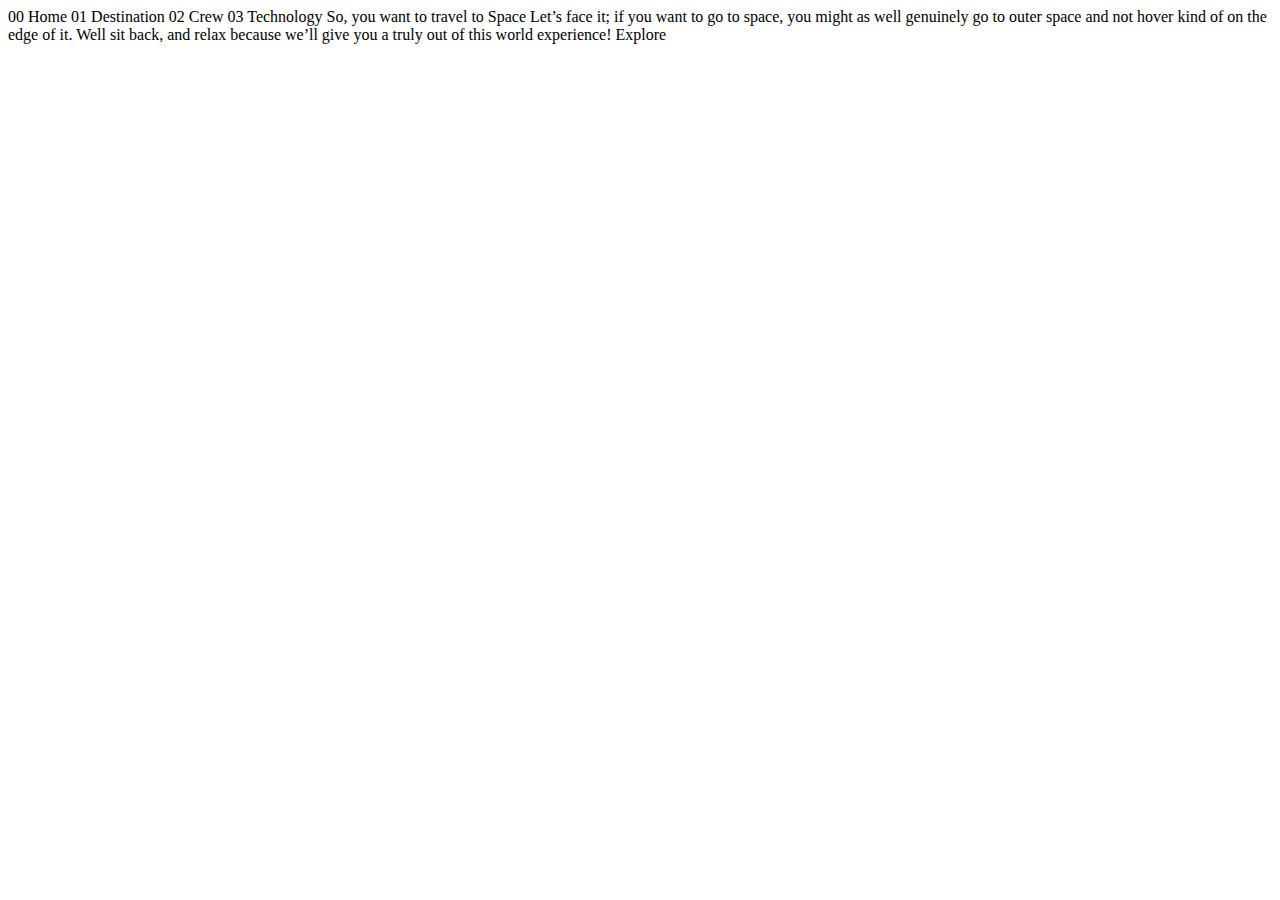
==== index.html @ c909ea91 "Starting code files" ====
<!DOCTYPE html>
<html lang="en">
<head>
  <meta charset="UTF-8">
  <meta name="viewport" content="width=device-width, initial-scale=1.0">

  <link rel="icon" type="image/png" sizes="32x32" href="./assets/favicon-32x32.png">
  
  <title>Frontend Mentor | Space tourism website</title>
</head>
<body>

  00 Home
  01 Destination
  02 Crew
  03 Technology

  So, you want to travel to
  Space
  Let’s face it; if you want to go to space, you might as well genuinely go to 
  outer space and not hover kind of on the edge of it. Well sit back, and relax 
  because we’ll give you a truly out of this world experience!

  Explore

</body>
</html>
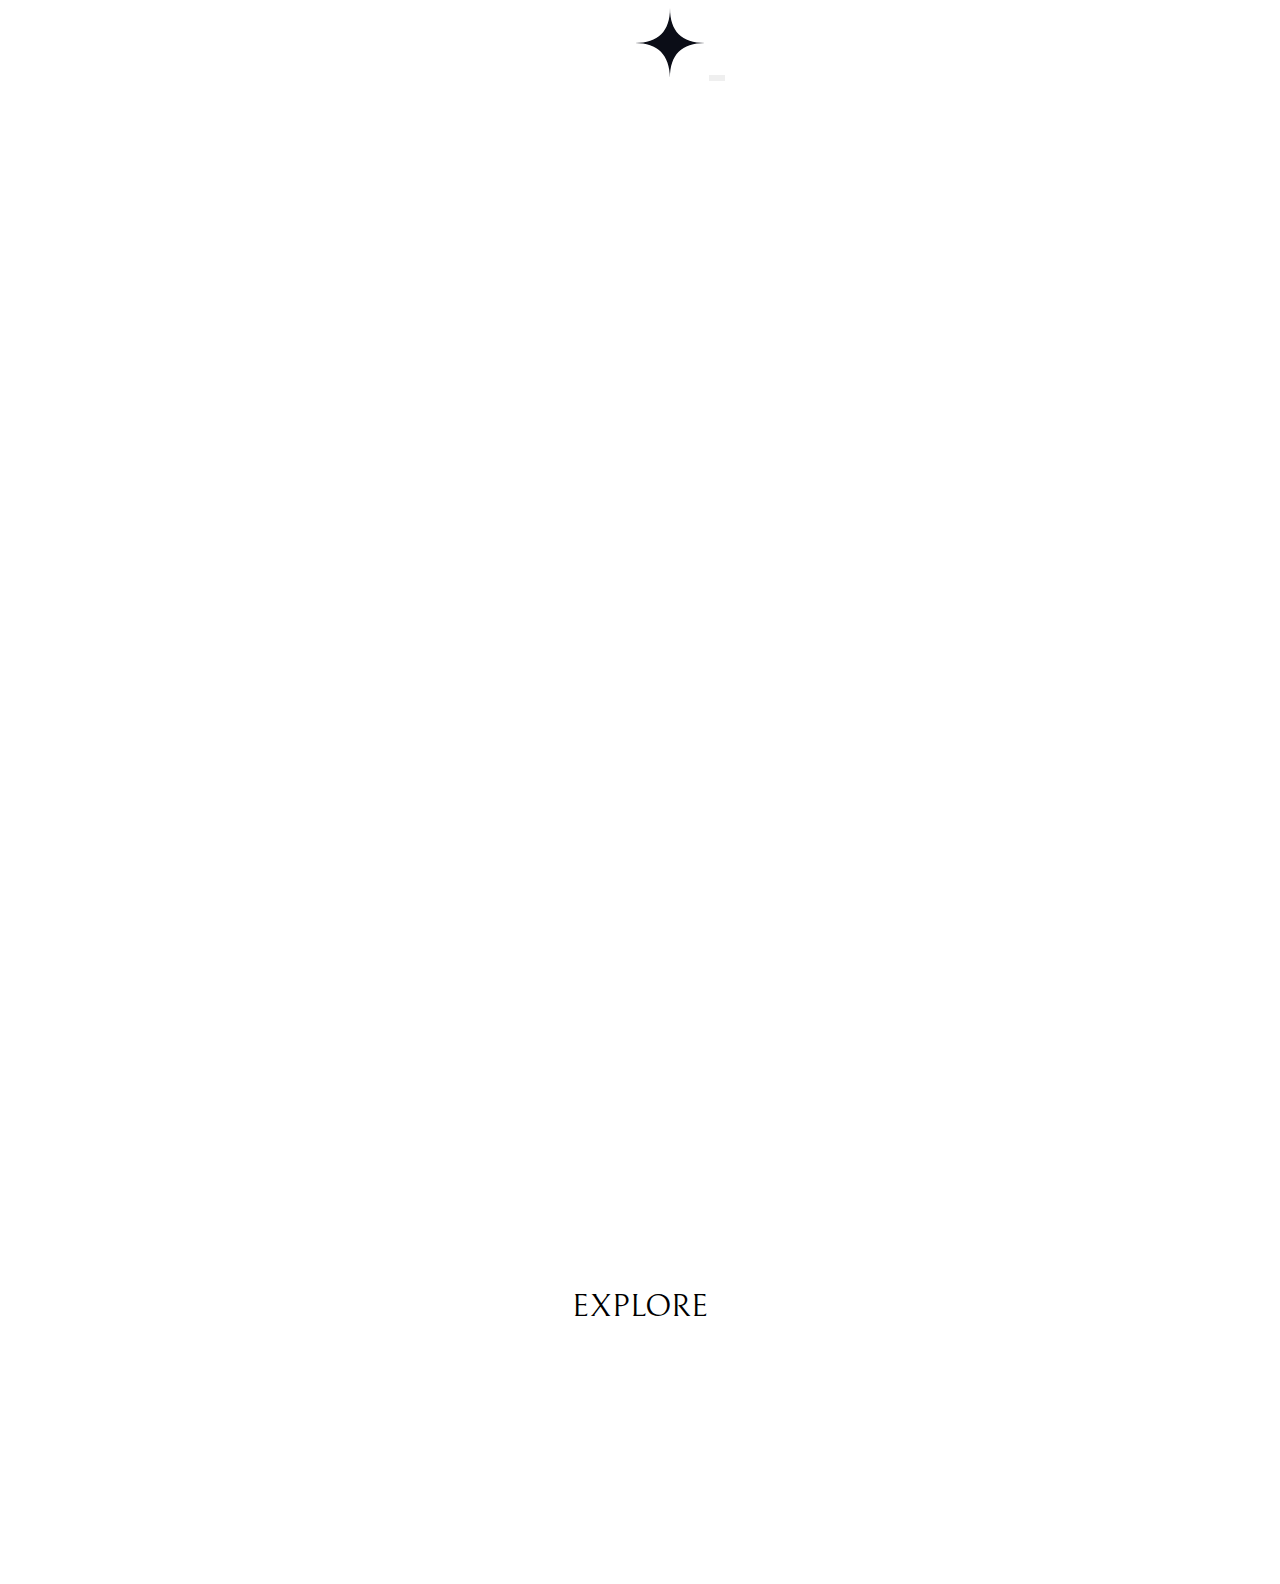
==== commit 08352530: "Add files via upload" ====
--- a/index.html
+++ b/index.html
@@ -5,23 +5,55 @@
   <meta name="viewport" content="width=device-width, initial-scale=1.0">
 
   <link rel="icon" type="image/png" sizes="32x32" href="./assets/favicon-32x32.png">
-  
-  <title>Frontend Mentor | Space tourism website</title>
+  <link rel="preconnect" href="https://fonts.googleapis.com">
+  <link rel="preconnect" href="https://fonts.gstatic.com" crossorigin>
+  <link href="https://fonts.googleapis.com/css2?family=Barlow+Condensed:wght@100;200;300;400;500;600;700&family=Bellefair&display=swap" rel="stylesheet">
+  <title class="page0">VTisbierek | Space Challenge</title>
+  <link href="https://cdn.jsdelivr.net/npm/bootstrap@5.3.0-alpha1/dist/css/bootstrap.min.css" rel="stylesheet" integrity="sha384-GLhlTQ8iRABdZLl6O3oVMWSktQOp6b7In1Zl3/Jr59b6EGGoI1aFkw7cmDA6j6gD" crossorigin="anonymous">
+  <script src="https://cdn.jsdelivr.net/npm/bootstrap@5.3.0-alpha1/dist/js/bootstrap.bundle.min.js" integrity="sha384-w76AqPfDkMBDXo30jS1Sgez6pr3x5MlQ1ZAGC+nuZB+EYdgRZgiwxhTBTkF7CXvN" crossorigin="anonymous"></script>
+  <link rel="stylesheet" type="" href="css/index.css">
 </head>
 <body>
+  <nav class="navbar navbar-expand-md navbar-dark">
+    <a class="navbar-brand" href=""><img src="assets/shared/logo.svg" alt="logo" class="navbar-logo"></a>
+    <button class="navbar-toggler collapsed" type="button" data-bs-toggle="collapse" data-bs-target="#topMenu" aria-controls="topMenu" aria-expanded="false" aria-label="Toggle navigation">
+        <span class="navbar-toggler-icon"></span>
+    </button>
+    <div class="container-fluid navbar-separator"><hr class="navbar-hr"></div>  
+    <div class="collapse navbar-collapse" id="topMenu">
+      <ul class="navbar-nav ms-auto">
+        <li class="nav-item">
+          <a class="nav-link navlink-active py-5" href=""><span class="navlink-number">00</span>Home</a>
+        </li>
+        <li class="nav-item">
+          <a class="nav-link py-5" href="destination.html"><span class="navlink-number">01</span>Destination</a>
+        </li>
+        <li class="nav-item">
+          <a class="nav-link py-5" href="crew.html"><span class="navlink-number">02</span>Crew</a>
+        </li>
+        <li class="nav-item">
+          <a class="nav-link py-5" href="technology.html"><span class="navlink-number">03</span>Technology</a>
+        </li>
+      </ul>
+    </div>
+  </nav>
+  <div class="container-fluid title-panel">
+    <div class="row">
+      <div class="col-lg-6">
+        <h3 class="pre-title">So, you want to travel to</h1>
+        <h1 class="title-text">SPACE</h1>
+        <p class="cover-text">Let’'s face it; if you want to go to space, you might as well genuinely go to 
+          outer space and not hover kind of on the edge of it. Well sit back, and relax 
+          because we’ll give you a truly out of this world experience!
+        </p>
+      </div>
+      <div class="col-lg-6">
+        <div class="explore-btn"><p class="explore-text">EXPLORE</p></div>
+      </div>
+    </div>
+  </div>
 
-  00 Home
-  01 Destination
-  02 Crew
-  03 Technology
-
-  So, you want to travel to
-  Space
-  Let’s face it; if you want to go to space, you might as well genuinely go to 
-  outer space and not hover kind of on the edge of it. Well sit back, and relax 
-  because we’ll give you a truly out of this world experience!
-
-  Explore
-
+  <script src="https://ajax.googleapis.com/ajax/libs/jquery/3.6.3/jquery.min.js"></script>
+  <script src="main.js" charset="utf-8"></script>
 </body>
 </html>--- a/css/index.css
+++ b/css/index.css
@@ -0,0 +1,812 @@
+/*********************************************BODY SECTION (DESKTOP)*************************************************/
+
+body {
+    background-size: cover;
+    background-repeat: no-repeat;
+    color:#fff;
+}
+
+/*************************************************NAVBAR SECTION*****************************************************/
+
+.navbar{
+    padding: 0 0 0 5rem;
+    margin: 2.5% 0 2.5%;
+    position: relative;
+}
+
+.navbar-brand{
+    display: inline-block;
+ 
+}
+
+.navbar-logo{
+    width:70px;
+}
+
+.navbar-separator{
+    position: relative;
+}
+
+.navbar-hr{
+    position: absolute;
+    top: 50%;
+    left: 10%;
+    height: 1px;
+    background-color: #fff;
+    width: 100%;
+    margin:0;
+    z-index: 1;
+}
+
+.nav-item{
+    padding: 0 30px 0;
+}
+
+.navbar-nav{
+    background: rgba(255,255,255,0.05);
+    -webkit-backdrop-filter: blur(30px);
+    backdrop-filter: blur(30px);
+    padding: 0 12rem 0 8rem;
+}
+
+.nav-link{
+    font-size: 1.2rem;
+    font-weight:100;
+    text-transform: uppercase;
+    font-family: 'Barlow Condensed', sans-serif;
+    letter-spacing: 0.15em;
+    color:#fff;
+}
+
+.nav-link:hover{
+    border-bottom: 3px solid white;
+}
+
+.navlink-active{
+    border-bottom: 3px solid white;
+}
+
+.navlink-number{
+    font-size: 1.3rem;
+    font-weight: 600;
+    margin: 0 15px 0 0;
+}
+
+.navbar-dark .navbar-toggler-icon {
+    background-image: url(../assets/shared/icon-close.svg);
+    width: 2em;
+    height: 2em;
+}
+
+.collapsed .navbar-toggler-icon {
+    background-image: url(../assets/shared/icon-hamburger.svg);
+    width: 2em;
+    height: 2em;
+}
+
+.navbar-dark .navbar-toggler {
+    border-color: transparent !important;
+}
+
+/*************************************************HOME SCREEN CONTENT SECTION****************************************************/
+
+.title-panel{
+    margin: 0;
+    margin-top: 10%;
+    padding: 0 12%;
+    position: relative;
+}
+
+.pre-title{
+    text-transform: uppercase;
+    font-family: 'Barlow Condensed', sans-serif;
+    font-size: 2.5rem;
+    font-weight: 100;
+    letter-spacing: 0.3rem;
+}
+
+.title-text{
+    font-family: 'Bellefair', serif;
+    font-size: 11rem;
+}
+
+.cover-text{
+    font-family: 'Barlow Condensed', sans-serif;    
+    font-size: 1.4rem;
+    font-weight: 100;
+    letter-spacing: 0.1rem;
+    padding-right: 28%;
+}
+
+.col-lg-6{
+    position: relative;
+}
+
+.explore-btn{
+    height:16rem;
+    width:16rem;
+    background-color: #fff;
+    border-radius: 100%;
+    font-family: 'Bellefair', serif;
+    font-size: 2rem;
+    color:black;
+    position: absolute;
+    right:10%;
+    top:30%;
+    text-align: center;
+    transition: 0.5s;
+}
+
+.explore-btn:hover{
+    box-shadow: 0px 0px 0px 50px #979797;
+    transition: 0.5s;
+}
+
+.explore-text{
+    margin: 0;
+    position:relative;
+    top:104px;
+}
+
+/*************************************************DESTINATION SCREEN CONTENT SECTION****************************************************/
+
+.destination-panel{
+    margin-top: 3%;
+    padding: 0 12%;
+}
+
+.destination-heading{
+    text-transform: uppercase;
+    font-family: 'Barlow Condensed', sans-serif;
+    font-size: 2.5rem;
+    font-weight: 100;
+    letter-spacing: 0.3rem;    
+}
+
+.destintation-heading-number{
+    color:#474747;
+    font-weight:600;
+    margin-right: 20px;
+}
+
+.destination-content{
+    margin-top: 3%;
+}
+
+.destination-left{
+    padding: 4% 2% 0 6%;
+}
+
+.destination-right{
+    padding: 0 3.5% 0 2%;
+}
+
+.destination-indicators{
+    position: relative;
+    margin: 0;
+    text-transform: uppercase;
+    font-family: 'Barlow Condensed', sans-serif;
+    font-weight: 100;
+    letter-spacing: 0.15rem;
+    font-size: 1.4rem;
+    justify-content: left;
+}
+
+.carousel-switcher{
+    margin-right: 60px;
+    padding: 0 0 10px;
+    border-bottom: 3px solid transparent;
+}
+
+.destination-indicators .active{
+    border-bottom: 3px solid white;    
+}
+
+.carousel-switcher:hover{
+    border-bottom: 3px solid white;
+}
+
+#destination-carousel{
+    margin-top: 6.5%;
+    margin-bottom: 15%;
+}
+
+.destination-title{
+    text-transform: uppercase;
+    font-family: 'Bellefair', serif;
+    font-size: 7rem;    
+}
+
+.destination-text{
+    font-family: 'Barlow Condensed', sans-serif;    
+    font-size: 1.3rem;
+    font-weight: 100;
+    letter-spacing: 0.1rem;
+    margin-bottom: 9%;
+}
+
+.destination-separator{
+    margin-bottom:6%;
+}
+
+.destination-info{
+    text-transform: uppercase;
+    font-family: 'Barlow Condensed', sans-serif;
+    font-weight: 100;
+    letter-spacing: 0.15rem;  
+}
+
+.destination-number{
+    text-transform: uppercase;
+    font-family: 'Bellefair', serif;    
+}
+
+/*****************************************************CREW SCREEN CONTENT SECTION*******************************************************/
+
+.crew-panel{
+    margin-top: 3%;
+    padding: 0 8% 0 12%;    
+}
+
+.crew-left{
+    margin-top: 6%;
+}
+
+#crew-carousel .carousel-indicators{
+    justify-content: left;
+    margin: 0;
+    bottom: -100px;
+}
+
+.carousel-indicators .crew-btn{
+    border-radius:50%;
+    width:15px;
+    height:15px;
+    margin-right:20px;
+    background-color: #474747;
+}
+
+.carousel-indicators .crew-btn.active{
+    background-color: white;
+}
+
+.crew-job{
+    text-transform: uppercase;
+    font-family: 'Bellefair', serif; 
+    font-size: 2.5rem; 
+    color:#979797;
+}
+
+.crew-name{
+    text-transform: uppercase;
+    font-family: 'Bellefair', serif;
+    font-size: 4.2rem;
+    margin-bottom: 4%;
+}
+
+.crew-text{
+    font-family: 'Barlow Condensed', sans-serif;    
+    font-size: 1.5rem;
+    font-weight: 100;
+    letter-spacing: 0.1rem;
+    padding-right: 25%;
+}
+
+.crew-right{
+    padding-right: 4%;
+}
+
+.crew-inner{
+    display: contents;
+}
+
+.crew-inner .carousel-item{
+    justify-content: right;
+    display: flex;
+}
+
+/******************************************************TECHNOLOGY SCREEN SECTION********************************************************/
+
+.tech-panel{
+    margin-top: 3%;
+    padding: 0 0 0 12%; 
+}
+
+.tech-content{
+    margin: 3% 0 0;
+    width:100%;
+}
+
+.tech-left{
+    padding-left: 12%;
+    position: relative;
+    margin-bottom: 8%;
+    width:60%;
+}
+
+.terminology-title{
+    text-transform: uppercase;
+    font-family: 'Barlow Condensed', sans-serif;
+    font-size: 1.2rem;
+    font-weight: 100;
+    letter-spacing: 0.3rem;
+    position: absolute;   
+    top:95px; 
+    z-index: 101;
+}
+
+.tech-title{
+    text-transform: uppercase;
+    font-family: 'Bellefair', serif;
+    font-size: 5rem;
+    margin-top: 130px;
+    margin-bottom: 3%;
+}
+
+.tech-text{
+    font-family: 'Barlow Condensed', sans-serif;    
+    font-size: 1.5rem;
+    font-weight: 100;
+    letter-spacing: 0.1rem;
+    padding-right: 20%;
+}
+
+#tech-carousel .carousel-indicators{
+    justify-content: left;
+    top: 85px;
+    left: -190px;
+    flex-direction: column;
+    margin: 0;
+}
+
+.carousel-indicators .tech-btn{
+    border-radius:50%;
+    width:95px;
+    height:95px;
+    background-color: transparent;
+    border: 1px solid white;
+    flex:none;
+    margin-bottom:40px;
+    text-indent: 0;
+    font-family: 'Bellefair', serif;
+    font-size: 2.5rem;
+    font-weight: 500;
+    color: white;
+}
+
+.carousel-indicators .tech-btn.active{
+    background-color: white;
+    color:black;
+}
+
+.tech-right{
+    padding: 0;
+    justify-content: right;
+    display:flex;
+    margin-bottom: 8%;
+    width:40%;
+}
+
+.tech-img-1{
+    content:url(../assets/technology/image-launch-vehicle-portrait.jpg);
+}
+
+.tech-img-2{
+    content:url(../assets/technology/image-spaceport-portrait.jpg);
+}
+
+.tech-img-3{
+    content:url(../assets/technology/image-space-capsule-portrait.jpg);
+}
+
+/*********************************************************MEDIA QUERY SECTION***********************************************************/
+/************************************************************TABLET SECTION*************************************************************/
+
+@media (max-width: 1340px){
+    body {
+        text-align: center;
+    }
+
+    .navbar{
+        margin: 0;
+    }
+
+    .navbar-hr{
+        display: none;
+    }
+
+    .navlink-number{
+        display: none;
+    }
+
+    .navbar-nav{
+        padding: 0 4rem 0 4rem;
+    }
+
+    .cover-text{
+        padding: 0 15%;
+    }
+
+    .nav-item{
+        padding: 0 15px 0;
+    }
+
+/*************************************************************HOME PAGE**************************************************************/     
+
+    .title-panel{
+        margin-top: 15%;
+    }
+
+    .col-lg-6{
+        width:100%;
+        position: relative;
+    }
+
+    .explore-btn{
+        position: static;   
+        margin: 25% auto 15%;
+    }
+
+/*********************************************************DESTINATION PAGE***********************************************************/    
+    .destination-panel{
+        margin-top: 10%;
+    }
+
+    .destination-left{
+        padding: 3% 0 0 0;
+        margin-bottom: 15%;
+    }
+
+    .destination-img{
+        width: 50%;
+    }
+
+    .destination-indicators{
+        text-align: center;
+    }
+
+    .carousel-switcher{
+        margin-left: 30px;
+        margin-right: 30px;
+    }
+
+    #destination-carousel{
+        margin-top: 3%;
+    }
+
+/*************************************************************CREW PAGE*************************************************************/
+
+    .crew-panel{
+        margin-top: 10%;
+        padding: 0 12%; 
+    }
+
+    #crew-carousel .carousel-indicators{
+        justify-content: center;
+        margin: 0;
+        bottom: -50px;
+    }
+
+    .crew-text{
+        padding: 0 10%;
+    }
+
+    .crew-left{
+        margin-bottom: 12%;
+    }
+
+    .crew-right{
+        padding: 0%;
+    }
+
+    .crew-img{
+        max-height: 600px;
+    }
+
+    .crew-inner{
+        display: block;
+    }
+
+    .crew-inner .carousel-item{
+        justify-content: center;
+        display: block;
+}
+
+/*********************************************************TECHNOLOGY PAGE************************************************************/
+
+    .tech-img-1{
+        content:url(../assets/technology/image-launch-vehicle-landscape.jpg);
+    }
+
+    .tech-img-2{
+        content:url(../assets/technology/image-spaceport-landscape.jpg);
+    }
+
+    .tech-img-3{
+        content:url(../assets/technology/image-space-capsule-landscape.jpg);
+    }
+
+    .tech-panel{
+        margin-top: 10%;
+        padding: 0;
+    }
+
+    .terminology-title{
+        font-size: 1.2rem; 
+        left:12%;  
+        top:30px; 
+    }
+
+    .tech-left{
+        padding: 0;
+        margin-bottom: 4%;
+        width:100%;
+    }
+
+    .tech-title{
+        font-size: 4.5rem;
+        margin-top: 250px;
+        margin-bottom: 3%;
+        padding:0 10%;
+    }
+    
+    .tech-text{   
+        font-size: 1.5rem;
+        padding:0 15%;
+    }
+
+    .tech-right{
+        margin-bottom: 10%;
+        width:100%;
+    }
+
+    .tech-img{
+        width:100%;
+    }
+
+    #tech-carousel .carousel-indicators{
+        justify-content: center;
+        top: 100px;
+        left: 0;
+        flex-direction:row;
+    }
+    
+    .carousel-indicators .tech-btn{
+        margin: 0 20px;
+    }
+}
+
+/***********************************************************MOBILE QUERY*************************************************************/
+
+@media (max-width: 768px){
+    body {
+        text-align: center;
+    }
+
+    .navbar{
+        margin: 5% 0 0;
+        padding: 0 2rem 0 2.5rem;
+    }
+
+    .navbar-hr{
+        display: none;
+    }
+
+    .navlink-number{
+        display: none;
+    }
+
+    .navbar-nav{
+        padding: 0;
+        -webkit-backdrop-filter: blur(20px);
+        backdrop-filter: blur(20px);
+        position: absolute;
+        right:0;
+        width: 50vw;
+        flex-direction: column;
+        z-index: 100;
+    }
+
+    .nav-item{
+        padding: 0;
+    }
+
+/*************************************************************HOME PAGE**************************************************************/
+    
+    .cover-text{
+        padding: 0;
+        font-size: 1.5rem;
+    }
+
+    .title-panel{
+        margin-top: 11%;
+    }
+
+    .col-lg-6{
+        width:100%;
+        position: relative;
+    }
+
+    .explore-btn{
+        position: static;   
+        margin: 25% auto 15%;
+    }
+
+    .pre-title{
+        font-size: 1.5rem;
+        margin-top: 1.5rem;
+        margin-bottom: 1.5rem;
+    }
+    
+    .title-text{
+        font-size: 8rem;
+        margin-bottom: 2rem;
+    } 
+
+/*********************************************************DESTINATION PAGE***********************************************************/
+    .destination-panel{
+        margin-top: 10%;
+    }
+
+    .destination-heading{
+        font-size: 1.5rem;
+    }    
+
+    .destination-left{
+        padding: 3% 0 0 0;
+        margin-bottom: 15%;
+    }
+
+    .destination-img{
+        width: 50%;
+    }
+
+    .destination-indicators{
+        text-align: center;
+    }
+
+    .carousel-switcher{
+        margin-left: 10px;
+        margin-right: 10px;
+    }
+
+    #destination-carousel{
+        margin-top: 8%;
+    }
+
+    .destination-title{
+        font-size: 5rem;    
+    }
+
+    .destination-separator{
+        margin-bottom:8%;
+    }
+
+    .destination-final{
+        padding: 0 10%;
+    }
+
+    .destination-number{
+        font-size: 1.3rem;
+    }  
+    
+    .destination-final-column{
+        padding: 0;
+    }
+    
+/*************************************************************CREW PAGE*************************************************************/
+
+    .crew-panel{
+        margin-top: 10%;
+        padding: 0 7%; 
+    }
+
+    #crew-carousel .carousel-indicators{
+        justify-content: center;
+        margin: 0;
+        bottom: -30px;
+    }
+
+    .crew-text{
+        padding: 0 10%;
+    }
+
+    .crew-left{
+        margin-bottom: 15%;
+    }
+
+    .crew-right{
+        padding: 0%;
+    }
+
+    .crew-img{
+        max-height: 450px;
+    }
+
+    .crew-job{ 
+        font-size: 1.75rem; 
+    }
+    
+    .crew-name{
+        font-size: 3rem;
+    }
+    
+    .crew-text{    
+        font-size: 1.4rem;
+    }
+
+    .crew-inner{
+        display: block;
+    }
+    
+    .crew-inner .carousel-item{
+        justify-content: center;
+        display: block;
+    }
+
+/*********************************************************TECHNOLOGY PAGE************************************************************/
+
+    .tech-img-1{
+        content:url(../assets/technology/image-launch-vehicle-landscape.jpg);
+    }
+
+    .tech-img-2{
+        content:url(../assets/technology/image-spaceport-landscape.jpg);
+    }
+
+    .tech-img-3{
+        content:url(../assets/technology/image-space-capsule-landscape.jpg);
+    }
+
+    .tech-panel{
+        margin-top: 10%;
+        padding: 0;
+    }
+
+    .terminology-title{
+        font-size: 1.1rem; 
+        left:15%;  
+        top:30px; 
+    }
+
+    .tech-left{
+        padding: 0;
+        margin-bottom: 4%;
+        width:100%;
+    }
+
+    .tech-title{
+        font-size: 3.5rem;
+        margin-top: 215px;
+        margin-bottom: 3%;
+        padding:0 10%;
+    }
+    
+    .tech-text{   
+        font-size: 1.2rem;
+        padding:0 15%;
+    }
+
+    .tech-right{
+        margin-bottom: 12%;
+        width:100%;
+    }
+
+    .tech-img{
+        width:100%;
+    }
+
+    #tech-carousel .carousel-indicators{
+        justify-content: center;
+        top: 100px;
+        left: 0;
+        flex-direction:row;
+    }
+    
+    .carousel-indicators .tech-btn{
+        margin: 0 20px;
+        width:70px;
+        height:70px;
+    }
+
+}